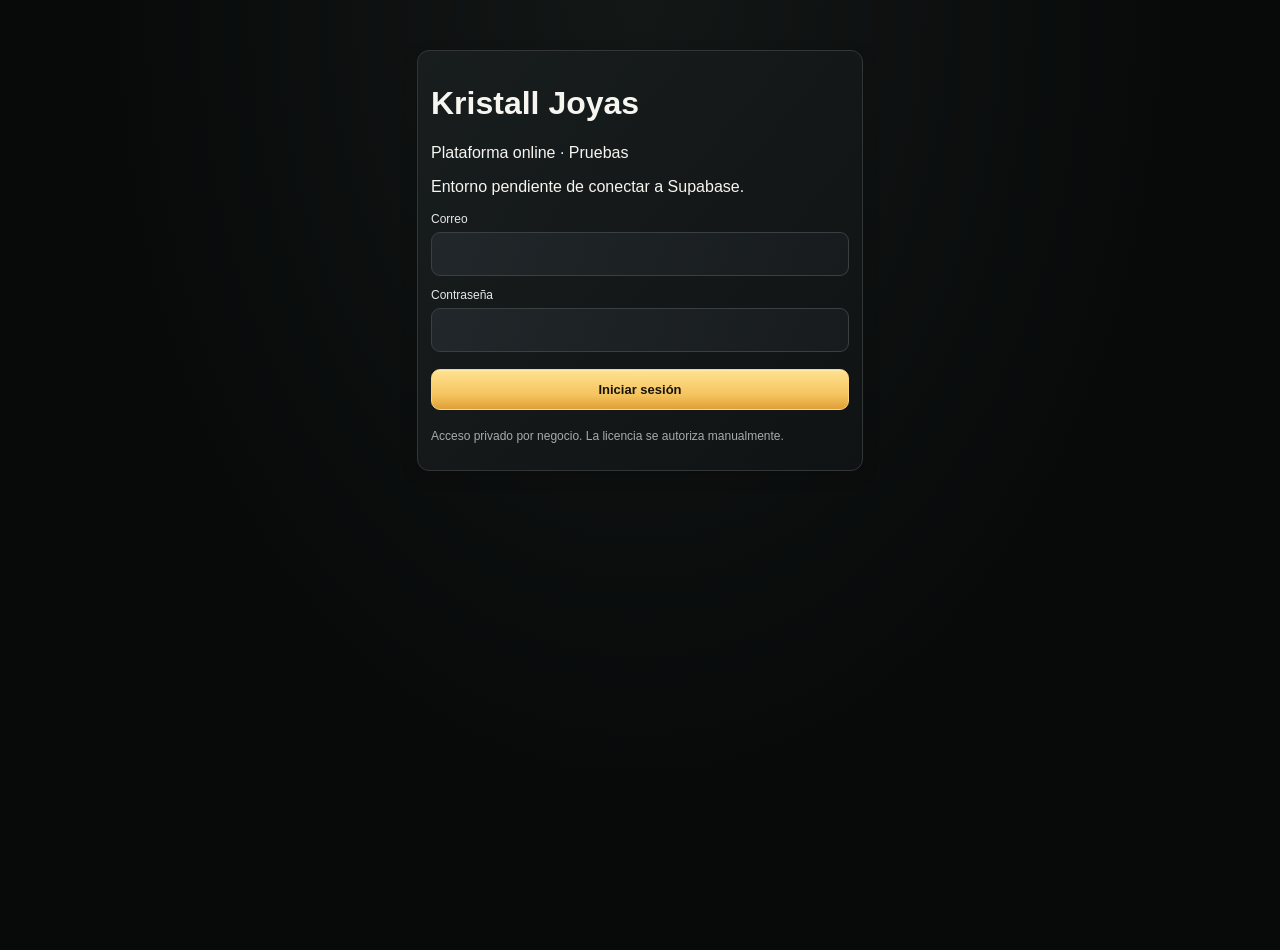
==== saas/index.html @ d8080d17 "Prepare isolated online SaaS trial with transactional Supabase access and manual licensing" ====
<!doctype html><html lang="es"><head><meta charset="utf-8"><meta name="viewport" content="width=device-width,initial-scale=1,viewport-fit=cover"><meta name="theme-color" content="#090909"><meta name="apple-mobile-web-app-capable" content="yes"><meta name="apple-mobile-web-app-status-bar-style" content="black-translucent"><meta name="apple-mobile-web-app-title" content="Kristall Joyas"><link rel="manifest" href="manifest.webmanifest"><link rel="apple-touch-icon" href="icon-192.png"><link rel="stylesheet" href="style.css"><title>Kristall Joyas · Créditos</title></head><body><div id="app"></div><script src="config.js" defer></script><script src="online.js" defer></script><script src="app.js" defer></script></body></html>
---- saas/style.css ----
:root{font-family:-apple-system,BlinkMacSystemFont,"Segoe UI",sans-serif;color:#f5f1e9;background:#090909;font-synthesis:none;--gold:#f1c968;--gold2:#b48b37;--panel:#1b1b1b;--muted:#aaa;--green:#48d98a;--red:#ff656a}*{box-sizing:border-box}body{margin:0}button,input,select,textarea{font:inherit}button{cursor:pointer}button:disabled{opacity:.4}#app{max-width:530px;margin:auto;min-height:100dvh;padding:env(safe-area-inset-top) 15px calc(94px + env(safe-area-inset-bottom))}.head{display:flex;align-items:center;justify-content:space-between;padding:18px 0}.head h1{font-size:18px;margin:0}.back,.gear{border:0;background:none;color:var(--gold);font-size:25px;padding:6px}.brand{text-align:center;margin:0 auto 18px}.brand img{width:155px;height:155px;object-fit:contain;border-radius:50%}.card{background:linear-gradient(135deg,#26221b,#151515);border:1px solid #3a3120;border-radius:15px;padding:16px;margin-bottom:12px}.total{border-color:#715725;text-align:center;padding:20px}.eyebrow,.muted{color:var(--muted);font-size:13px}.big{color:var(--gold);font-size:34px;font-weight:750;margin:5px 0}.gold{color:var(--gold)}.green{color:var(--green)}.red{color:var(--red)}.search{width:100%;background:#202020;border:1px solid #444;border-radius:12px;padding:13px;color:white;outline:none}.search:focus,input:focus,textarea:focus,select:focus{border-color:var(--gold)}.section-title{font-size:17px;color:var(--gold);margin:22px 0 12px}.client-row{display:flex;align-items:center;gap:10px;padding:13px 10px;background:#1b1b1b;border-bottom:1px solid #343434;width:100%;color:white;border-left:0;border-right:0;border-top:0;text-align:left}.client-row:first-child{border-radius:12px 12px 0 0}.client-row:last-child{border-radius:0 0 12px 12px}.avatar{background:linear-gradient(135deg,#7a5b24,#302714);color:#f9e3ac;border-radius:50%;width:38px;height:38px;display:grid;place-items:center;font-size:14px;flex-shrink:0}.grow{flex:1;min-width:0}.amount{font-weight:700;white-space:nowrap}.nav{position:fixed;bottom:0;left:0;right:0;background:#111;border-top:1px solid #383026;display:flex;justify-content:center;padding:8px 8px calc(9px + env(safe-area-inset-bottom));z-index:20}.nav-inner{max-width:530px;width:100%;display:flex}.nav button{width:33.33%;border:0;background:none;color:#aaa;display:flex;flex-direction:column;align-items:center;gap:2px;font-size:12px}.nav button.active{color:var(--gold)}.nav .symbol{font-size:25px}.field{margin:17px 0}.field label{display:block;margin-bottom:7px;font-size:14px}.field input,.field textarea,.field select{width:100%;padding:13px;background:#222;border:1px solid #414141;color:#fff;border-radius:10px;outline:none}.field textarea{min-height:72px;resize:vertical}.two{display:grid;grid-template-columns:1fr 1fr;gap:10px}.three{display:grid;grid-template-columns:repeat(3,1fr);gap:8px}.primary,.secondary,.dangerbtn{width:100%;padding:14px;border-radius:11px;font-weight:750;margin:6px 0}.primary{background:linear-gradient(#f9d77e,#d9a94c);color:#17120b;border:1px solid #f5cd6b}.secondary{background:#181818;color:var(--gold);border:1px solid #94702e}.dangerbtn{background:#261719;color:#ff8b8e;border:1px solid #79373b}.seg{display:flex;border:1px solid #424242;border-radius:12px;overflow:hidden;margin:14px 0}.seg button{flex:1;padding:13px 6px;background:#191919;border:0;color:#ddd}.seg button.selected{background:var(--gold);color:#18120a;font-weight:750}.summary{display:flex;justify-content:space-between;gap:8px}.summary>div{flex:1}.table-wrap{overflow-x:auto}.ledger{width:100%;border-collapse:collapse;font-size:12px}.ledger th{background:#242424;color:#aaa;text-align:left;font-weight:500;padding:11px 5px}.ledger td{padding:13px 5px;border-bottom:1px solid #333}.ledger td:nth-child(3),.ledger td:nth-child(4),.ledger th:nth-child(3),.ledger th:nth-child(4){text-align:right;white-space:nowrap}.ledger tr{cursor:pointer}.ledger .corrected{color:var(--gold);font-size:10px}.detail-row{display:flex;justify-content:space-between;gap:14px;padding:12px 0;border-bottom:1px solid #343434}.detail-row span:first-child{color:#aaa}.detail-row span:last-child{text-align:right}.hint{font-size:12px;color:#aaa;line-height:1.5}.selector{position:fixed;inset:0;background:#0e0e0e;z-index:50;overflow:auto;padding:calc(15px + env(safe-area-inset-top)) 14px 30px}.selector-bar{display:flex;gap:8px;align-items:center}.selector-bar input{flex:1;min-width:0}.selector-bar button{border:0;background:var(--gold);border-radius:9px;padding:13px;color:#17120b;font-weight:750}.notice{border:1px solid #655126;border-radius:10px;background:#292318;padding:12px;font-size:13px;line-height:1.45}.success{text-align:center;font-size:58px;color:var(--green);padding:20px 0 4px}.receipt{background:#101010;border:2px solid #c79b41;border-radius:13px;padding:18px 14px;margin:16px 0}.receipt-logo{display:block;width:105px;height:105px;object-fit:cover;border-radius:50%;margin:auto}.receipt h2{text-align:center;font-size:20px;margin:12px 0 4px}.receipt .ref{text-align:center;font-size:12px;color:#aaa;margin-bottom:20px}.receipt .detail-row{font-size:13px}.receipt .detail-row span:first-child{color:#d2c3a5}.receipt .foot{text-align:center;color:#dfc38b;font-size:12px;margin:20px 0 0}.mini{font-size:12px}.empty{text-align:center;color:#aaa;padding:35px 15px}.screen-title{display:flex;align-items:center;gap:10px}.badge{border:1px solid #856b34;color:var(--gold);border-radius:7px;padding:4px 7px;font-size:11px}.separator{height:1px;background:#393939;margin:15px 0}.topline{font-size:12px;color:#aaa;margin:8px 0 18px}a{color:var(--gold)}


/* Kristall premium mobile redesign — reference mockups */
:root{--gold:#f4c968;--gold2:#ad7725;--panel:#121718;--muted:#aeb1b5;--green:#2cdb88;--red:#ff4d5d}
body{background:radial-gradient(ellipse at 50% 0%,#131716 0%,#080a0a 60%);color:#f6f5f0}
#app{max-width:480px;padding:env(safe-area-inset-top) 17px calc(90px + env(safe-area-inset-bottom))}
.head{padding:13px 0 9px;min-height:54px}.head h1{font-size:16px;font-weight:680;letter-spacing:-.2px}.back{font-size:33px;font-weight:300}.gear{font-size:23px}
.brand{margin:0 auto 5px}.brand img{width:160px;height:160px;object-fit:cover;border-radius:50%;filter:drop-shadow(0 0 10px #c79b4130)}
.card{background:linear-gradient(130deg,#181d1e,#101314);border:1px solid #323637;border-radius:12px;padding:13px;margin-bottom:10px;box-shadow:0 5px 18px #0002}
.total{background:linear-gradient(120deg,#40351d,#22231e 64%,#171a18);border:1px solid #8c6b32;border-radius:13px;text-align:left;padding:14px 16px;margin-bottom:14px;position:relative}
.total:before{content:'♛';position:absolute;left:16px;top:31px;font-size:37px;color:#f3c45c;opacity:.85}
.total .eyebrow,.total .muted,.total .big{margin-left:54px}.total .eyebrow{font-size:12px;color:#f0dfba}.total .big{font-size:30px;line-height:1.15;margin-top:5px;margin-bottom:3px;font-weight:800;letter-spacing:.3px}.total .muted{font-size:12px;color:#eee0c1}
.search{background:linear-gradient(130deg,#202527,#171b1d);border:1px solid #3c4345;border-radius:10px;padding:12px 13px;font-size:14px}
.section-title{font-size:16px;margin:18px 0 10px;color:#f6c75e;font-weight:720}
.client-row{background:linear-gradient(115deg,#181d1e,#111516);border-bottom:1px solid #303536;min-height:54px;padding:8px 10px;font-size:13px}
.client-row:first-child{border-radius:10px 10px 0 0}.client-row:last-child{border-radius:0 0 10px 10px}
.avatar{background:linear-gradient(135deg,#a67d31,#503c1e);color:#fff2d3;width:34px;height:34px;font-size:13px;font-weight:650}
.client-row .amount{font-size:14px;color:#f8cb68}.client-row .gold:last-child{font-size:23px}
.nav{background:#0b0d0e;border-top:1px solid #38332a;padding:8px 7px calc(8px + env(safe-area-inset-bottom))}.nav button{font-size:11px;gap:1px}.nav .symbol{font-size:25px}.nav button.active .symbol{color:#1b1408;background:linear-gradient(#ffe090,#e9ad3e);border-radius:50%;width:35px;height:35px;display:grid;place-items:center}.nav button.active{font-weight:650}
.field{margin:12px 0}.field label{font-size:12px;margin-bottom:6px;color:#e8e8e8}.field input,.field textarea,.field select{background:linear-gradient(110deg,#21272a,#171b1d);border:1px solid #394044;border-radius:9px;padding:12px;font-size:14px}.field textarea{min-height:65px}
.primary,.secondary,.dangerbtn{padding:12px;border-radius:9px;font-size:13px;margin:5px 0}.primary{background:linear-gradient(180deg,#ffe292,#f4c35d 65%,#df9f37);border:1px solid #fbd47a;box-shadow:inset 0 1px #fff4c088;color:#1a1408}.secondary{background:linear-gradient(125deg,#161b1c,#0c1011);border:1px solid #a97e35;color:#f6cb6e}
.seg{margin:11px 0;border-color:#333b3c;border-radius:10px}.seg button{background:#14191a;font-size:13px;padding:11px 5px}.seg button.selected{background:linear-gradient(#ffe18b,#e5aa3f);color:#17120a}
.ledger{font-size:11px}.ledger th{background:#192022;padding:9px 5px;color:#c0c6c7}.ledger td{padding:12px 5px;border-bottom:1px solid #31383a;line-height:1.35}.ledger tbody tr:active{background:#431b1c}.ledger .corrected{color:#f6b96b}.ledger .muted{font-size:10px}.ledger td:nth-child(3){font-weight:700}.ledger td:nth-child(4){font-weight:650}
.detail-row{padding:11px 0;border-bottom:1px solid #30383a;font-size:13px}.detail-row span:first-child{color:#b6bdbe}.detail-row span:last-child{font-weight:560}
.big{font-size:30px;font-weight:800}.notice{background:#242119;border-color:#a7833b;color:#e8d9b6}.receipt{background:radial-gradient(ellipse at top,#252012,#090c0d 60%);border:1.5px solid #d3a448;border-radius:9px;padding:14px 12px}.receipt-logo{width:108px;height:108px}.receipt h2{font-size:18px}.receipt .detail-row{font-size:12px}.receipt .ref{color:#ebc980}
.success{font-size:65px;text-shadow:0 0 22px #1fff8a66}.empty{padding:22px 12px;font-size:13px}


/* Approved R3: stable iOS viewport and compact visual hierarchy */
html{-webkit-text-size-adjust:100%;text-size-adjust:100%;overflow-x:hidden}
body{overflow-x:hidden;min-width:0}
input,select,textarea{font-size:16px!important;max-width:100%;min-width:0}
button{touch-action:manipulation}
#app{width:100%;overflow-x:clip}
.brand{height:108px;margin:0 0 10px;display:flex;align-items:center;justify-content:center;position:relative;overflow:hidden;border:1px solid #4a391d;border-radius:11px;background:radial-gradient(ellipse at center,#2d2517 0%,#111412 46%,#0b0d0d 100%)}
.brand:before,.brand:after{content:'◇  ✧  ◇';position:absolute;top:37px;color:#b58a3d;opacity:.3;letter-spacing:7px;font-size:18px}
.brand:before{left:9px}.brand:after{right:9px}
.brand img{width:116px;height:104px;object-fit:contain;border-radius:0;position:relative;z-index:1;filter:drop-shadow(0 0 9px #d4ad5a45)}
.total{padding:12px 15px;margin-bottom:9px}.total:before{top:23px}.total .big{font-size:27px}
.section-title{margin:12px 0 7px}
.field input:focus,.field textarea:focus{outline:1px solid #d8a34e}
.price-suggestion{border:1px solid #b48b3e;background:linear-gradient(115deg,#30271a,#151b1a);border-radius:11px;padding:13px;margin:12px 0}
.price-suggestion .suggested{font-size:25px;color:#f5c768;font-weight:800;margin:5px 0}
.price-suggestion button{margin-top:8px}
.price-note{font-size:12px;color:#d8c8a6;margin-top:7px}
.modal-overlay{position:fixed;inset:0;z-index:90;background:#000b;display:grid;place-items:center;padding:18px}
.modal-panel{background:#151b1c;border:1px solid #c39545;border-radius:15px;max-width:430px;width:100%;padding:20px;box-shadow:0 12px 60px #000b}
.modal-panel h2{color:#f2c66a;font-size:19px;margin:0 0 12px}
.receipt{max-width:430px;margin:12px auto}.receipt-logo{width:135px;height:115px;object-fit:contain;border-radius:0}.receipt h2{margin:4px 0;font-size:17px}


/* R4: hero de marca sin marco literal; ornamentos de marca de agua */
.brand{height:175px;margin:0 0 7px;border:0;border-radius:0;background:radial-gradient(ellipse at center,#29231a 0%,#131716 54%,transparent 79%);overflow:hidden}
.brand:before,.brand:after{content:'✧ ◇ ✦ ◇ ✧';top:72px;font-family:Georgia,serif;letter-spacing:9px;font-size:21px;color:#f3dba4;opacity:.16;white-space:nowrap}
.brand:before{left:-30px}.brand:after{right:-30px}
.brand img{width:190px;height:174px;object-fit:contain;border:0;filter:drop-shadow(0 0 15px #d4a95765)}
.total{margin-top:0}
.whatsapp{display:block;width:100%;border-radius:10px;border:1px solid #65dc99;background:linear-gradient(180deg,#27b967,#138b4d);color:white;font-weight:750;padding:14px 12px;font-size:15px;margin:8px 0;box-shadow:0 5px 18px #1bb46c30}
.toast-kristall{position:fixed;z-index:999;top:calc(18px + env(safe-area-inset-top));left:50%;transform:translateX(-50%);width:min(90vw,400px);padding:15px 18px;border-radius:12px;border:1px solid #d5a855;background:#17211e;color:#f8dca0;box-shadow:0 14px 40px #000b;text-align:center;font-size:15px;font-weight:650}


/* Inicio R5: protagonista el logotipo, sin marcos ni iconos decorativos */
.brand{height:220px!important;width:100%;margin:0 auto 8px!important;border:none!important;border-radius:0!important;background:radial-gradient(ellipse 75% 56% at 50% 51%,#27231b 0%,#141816 58%,transparent 100%)!important;overflow:hidden;isolation:isolate}
.brand:before,.brand:after{content:''!important;position:absolute;top:18px!important;bottom:12px;width:35%;height:auto;opacity:.16!important;pointer-events:none;background:repeating-radial-gradient(ellipse at center,transparent 0 16px,#bd9650 17px 18px,transparent 19px 31px);filter:blur(1.2px);mask-image:linear-gradient(to right,#000,transparent)}
.brand:before{left:0!important;right:auto!important}
.brand:after{right:0!important;left:auto!important;transform:scaleX(-1)}
.brand img{display:block;width:255px!important;height:255px!important;max-width:none;object-fit:contain!important;border:0!important;border-radius:0!important;position:relative;z-index:2;filter:drop-shadow(0 0 16px #e2b65a35)!important;mask-image:radial-gradient(ellipse 50% 50% at 50% 50%,#000 57%,rgba(0,0,0,.9) 73%,transparent 100%)}
.head{min-height:42px!important;padding:5px 0 2px!important}
.total{margin-bottom:8px!important}
.section-title{margin:10px 0 6px!important}


/* Inicio aprobado: estilos propios */
#app:has(.home-page){padding-left:12px;padding-right:12px}
.home-hero{height:250px;position:relative;margin:0 -12px;background:radial-gradient(ellipse at center,#30200b,#090909 75%);overflow:hidden}
.home-hero:before{content:"";position:absolute;inset:0;background:radial-gradient(circle at 20% 30%,#f7c76a77 1px,transparent 6px),radial-gradient(circle at 70% 50%,#e6b35788 1px,transparent 5px);background-size:71px 59px,93px 87px;opacity:.65}
.home-hero .home-gear{position:absolute;right:14px;top:5px;z-index:6;background:none;border:0;color:#ffda78;font-size:28px}
.home-hero .brand{height:250px!important;background:transparent!important;margin:0!important;display:flex;align-items:center;justify-content:center}
.home-hero .brand:before{content:""!important;left:-10%!important;top:18px!important;width:47%;height:165px;opacity:.8!important;background:linear-gradient(135deg,transparent 20%,#e6b75b 21%,transparent 22%),linear-gradient(35deg,transparent 45%,#f7d78b 46%,transparent 47%),linear-gradient(160deg,transparent 55%,#c18b35 56%,transparent 57%),radial-gradient(ellipse,#ac782f,transparent 70%);clip-path:polygon(0 28%,48% 0,100% 25%,90% 72%,48% 100%,0 68%);filter:drop-shadow(0 0 10px #f4c66d)}
.home-hero .brand:after{content:""!important;left:auto!important;right:-18%!important;top:128px!important;width:76%;height:82px;opacity:.7!important;transform:rotate(-7deg);background:repeating-radial-gradient(ellipse at 15% 105%,transparent 0 8px,#e4ad4d 9px,transparent 11px 16px);border-radius:50%}
.brand-logo{position:relative;z-index:3;display:flex;align-items:center;flex-direction:column;text-align:center;transform:translateY(-5px)}
.brand-gem{font:23px Georgia,serif;color:#f8ce6d;line-height:18px;height:46px}
.brand-gem span{display:block;font-size:48px;line-height:28px}
.brand-script{font-family:"Snell Roundhand","Brush Script MT","Apple Chancery",cursive;font-style:italic;font-size:clamp(47px,12vw,65px);color:#f9d575;line-height:1.1;text-shadow:0 0 14px #b7873a}
.brand-joyas{display:flex;align-items:center;gap:9px;font:25px Georgia,serif;letter-spacing:2px;color:#ffe1a0}
.brand-joyas i{width:32px;height:2px;background:#f6cc71}
.brand-city{color:#f4c96a;font-size:13px;letter-spacing:1px;margin-top:4px}
.brand-ribbon{position:absolute;bottom:13px;left:-10%;width:120%;height:55px;border-bottom:2px solid #c58c33;border-radius:50%;transform:rotate(-3deg)}
.home-page .total{text-align:center!important;margin:0 2px 10px!important;padding:13px 10px!important;border:1.5px solid #f7cc69;border-radius:14px;background:radial-gradient(ellipse at center,#0b0c0c 20%,#4b3010 80%,#9d6827 125%);box-shadow:inset 0 0 18px #b9853999}
.home-page .total .eyebrow{font-size:12px;color:#f7eddb}
.home-page .total .big{font-size:clamp(33px,9vw,43px);color:#ffdb80;margin:4px 0}
.home-page .total .muted{font-size:15px;color:#f7f0e5}


.home-search-wrap{position:relative;margin:0 2px 9px}
.home-search-wrap>span{position:absolute;top:6px;left:14px;font-size:27px;color:#e2b865}
.home-search-wrap .search{padding:12px 12px 12px 45px;border-radius:15px;background:linear-gradient(110deg,#0e161b,#14202a);border:1px solid #465159}
.home-section{display:flex;justify-content:space-between;align-items:center;margin:8px 3px 6px}
.home-section .section-title{font:22px Georgia,serif;color:#f7cb71;margin:0!important}
.home-section>span{color:#a8a9ae;font-size:12px}
.home-page #client-results{display:flex;flex-direction:column;gap:5px}
.home-page .client-row{border:1px solid #62451e;border-left:5px solid #e8ad41;border-radius:12px!important;background:linear-gradient(110deg,#30200d,#0b1114 76%);min-height:61px;padding:8px 9px;gap:10px}
.home-page .client-row.paid-up{background:linear-gradient(110deg,#22272b,#0c1215 76%);border-color:#31383b;border-left-color:#94999b}
.home-page .avatar{width:42px;height:42px;background:linear-gradient(140deg,#d99b33,#68410e);border:1.5px solid #ffd06a;color:#fff8e9;font-size:15px;font-weight:700;box-shadow:0 0 10px #c58a3755}
.home-page .paid-up .avatar{background:linear-gradient(135deg,#4a4e52,#171b1d);border-color:#9da0a3;box-shadow:none}
.home-page .client-info{flex:1;min-width:0;display:flex;flex-direction:column;gap:4px}
.home-page .client-name{font-size:14px;color:#fff;white-space:nowrap;overflow:hidden;text-overflow:ellipsis}
.home-page .client-status{align-self:flex-start;background:linear-gradient(#ffe08a,#d7a13b);color:#181008;border-radius:14px;font-size:9px;font-weight:800;padding:2px 8px}
.home-page .paid-up .client-status{background:linear-gradient(#797e82,#474c50);color:#fff}
.home-page .client-row .amount{font-size:15px;color:#ffcf68}
.home-page .client-row .amount.zero{color:#a8acb1}
.home-page .client-chevron{color:#f4c669;font-size:25px}
#app:has(.home-page) .nav{background:radial-gradient(ellipse at top,#34200d,#0a0a0a 78%);border-top:1px solid #bd8c3e;border-radius:18px 18px 0 0}
#app:has(.home-page) .nav button{color:#e7e0d5;gap:5px}
#app:has(.home-page) .nav .symbol{display:grid;place-items:center;width:46px;height:46px;border-radius:50%;background:linear-gradient(140deg,#ffe28e,#e1a635);color:#161008;font-size:31px;font-weight:800;box-shadow:0 0 12px #d5a03e44}
#app:has(.home-page) .nav button.active{color:#ffd375;font-weight:700}
#app:has(.home-page) .nav button.active:after{content:"";width:65px;height:3px;background:#edb848;border-radius:3px}


/* Inicio v1.7: diamante de fondo, personas y versión */
.home-hero .brand-diamond{position:absolute;z-index:1;top:22px;left:-21px;width:min(49vw,240px);height:200px;opacity:.95;filter:drop-shadow(0 0 19px #efb75688);transform:rotate(-10deg);pointer-events:none}
.home-hero .brand-diamond svg{width:100%;height:100%;display:block}
.home-hero .brand:before{opacity:.12!important}
.home-hero .brand-logo{z-index:4}
.home-settings{position:absolute;z-index:8;right:8px;top:5px;display:flex;flex-direction:column;align-items:center;gap:1px}
.home-settings .home-gear{position:static!important;display:block;padding:0 5px;line-height:1.1}
.home-version{font-size:9px;line-height:1.2;color:#e7c77f;letter-spacing:.15px;text-shadow:0 1px 3px #000;white-space:nowrap}
#app:has(.home-page) .nav .symbol svg{display:block;width:28px;height:28px}
@media(max-width:390px){.home-hero .brand-diamond{width:49vw;left:-25px;top:28px}}


/* Inicio v1.8: fondo artístico independiente, sin diamante CSS ni líneas sintéticas */
.home-hero{background:#070605 url('./hero-luxury.svg') center center/cover no-repeat!important}
.home-hero:before{display:none!important}
.home-hero .brand:before,.home-hero .brand:after,.home-hero .brand-ribbon,.home-hero .brand-diamond{display:none!important}
.home-hero .brand{background:transparent!important}
.home-hero .brand-logo{z-index:4;filter:drop-shadow(0 3px 7px #000) drop-shadow(0 0 3px #000)}
.home-hero .brand-script{font-family:"Snell Roundhand","Apple Chancery","Brush Script MT",cursive!important;font-weight:500;letter-spacing:-1.2px}
.home-page .total{background:radial-gradient(ellipse at 50% 60%,#080a09 13%,#3b270e 72%,#b78032 135%)!important;position:relative;overflow:hidden}
.home-page .total:before,.home-page .total:after{content:""!important;display:block!important;position:absolute;bottom:-44px;left:-12%;width:55%;height:110px;border:0!important;border-top:1px solid #e8b456a8!important;border-radius:50%;transform:rotate(15deg);opacity:.85!important;pointer-events:none}
.home-page .total:after{left:auto;right:-12%;transform:rotate(-15deg)}


/* Inicio v1.9: boceto aprobado como capa visual, controles y saldos HTML reales */
.home-hero{background-image:url('./hero-kristall.jpg'),url('./hero-luxury.svg')!important;background-position:center top!important;background-size:100% 100%!important;background-repeat:no-repeat!important;height:auto!important;aspect-ratio:1024/380!important;min-height:0!important}
.home-hero .brand{display:none!important}
.home-settings{top:12px;right:13px}
.home-settings .home-gear{width:42px;height:42px;font-size:0!important;cursor:pointer}
.home-settings .home-gear:focus-visible{outline:2px solid #ffd675;outline-offset:2px}
.home-version{display:none!important}
.home-page .total{background:linear-gradient(110deg,#5a320d,#0c0a08 35%,#0c0a08 65%,#5a320d)!important;box-shadow:inset 0 0 20px #e5ac4c66,0 0 5px #b88030!important;border:1.5px solid #f6c35e!important;min-height:104px;display:flex;flex-direction:column;align-items:center;justify-content:center}
.home-page .total:before,.home-page .total:after{bottom:-66px!important;opacity:.42!important}
.home-page .total .eyebrow,.home-page .total .big,.home-page .total .muted{position:relative;z-index:2;margin-left:0!important}
@media(min-width:480px){.home-hero{max-height:185px}}


/* Inicio v1.10: botón de configuración real y versión visible */
.home-settings{top:8px!important;right:8px!important;gap:3px!important;z-index:12!important}
.home-settings .home-gear{display:grid!important;place-items:center!important;width:44px!important;height:44px!important;padding:0!important;border:1px solid #f7d477!important;border-radius:13px!important;background:linear-gradient(145deg,#4c3516,#100d08 75%)!important;box-shadow:0 3px 9px #000d,inset 0 1px 2px #ffe3a755,0 0 9px #e6b24a55!important;color:#ffe29a!important;font-size:27px!important;line-height:1!important;text-shadow:0 1px 3px #000!important;-webkit-appearance:none;appearance:none;touch-action:manipulation}
.home-settings .home-gear:active{transform:scale(.93);background:linear-gradient(145deg,#73501b,#231508)!important}
.home-settings .home-gear:focus-visible{outline:2px solid #fff2bf!important;outline-offset:3px!important}
.home-settings .home-version{display:block!important;position:relative;z-index:13;padding:2px 5px;border-radius:5px;background:#0b0809e8;color:#f9d68a;font-size:9px;font-weight:700;letter-spacing:0;text-align:center;white-space:nowrap;text-shadow:0 1px 2px #000}

/* Opción A aprobada: iconos decorativos pequeños, sin alterar campos ni cálculos */
#movement-form .three .field label{display:flex;align-items:center;gap:5px;white-space:nowrap;font-size:clamp(10px,2.8vw,14px)}
#movement-form .jewel-field-icon{display:inline-flex;align-items:center;justify-content:center;flex:none;font-size:17px;line-height:1;filter:drop-shadow(0 1px 2px #000)}
#movement-form .jewel-price-icon{font-size:13px;letter-spacing:-1px;color:#f8cc6d}

/* Iconos vectoriales dorados: reemplazan emojis del sistema iOS */
#movement-form .jewel-field-icon{width:23px;height:23px;flex:0 0 23px;color:#e9b951;filter:drop-shadow(0 0 2px #bd812c77)}
#movement-form .jewel-field-icon svg{display:block;width:100%;height:100%;fill:#d49a36;fill-opacity:.16;stroke:#f5c963;stroke-width:1.65;stroke-linecap:round;stroke-linejoin:round}
#movement-form .jewel-price-icon{width:37px;flex-basis:37px}
#movement-form .three .field label{gap:3px;font-size:clamp(10px,2.7vw,13px)}

/* v1.12: ilustraciones doradas con volumen, sin emojis de iOS */
#movement-form .jewel-field-icon{width:27px;height:27px;flex:0 0 27px;filter:drop-shadow(0 1px 2px #b77a2866)}
#movement-form .jewel-price-icon{width:46px;flex-basis:46px}
#movement-form .jewel-field-icon svg{width:100%;height:100%;stroke:none;fill:none}
#movement-form .three .field label{gap:2px;font-size:clamp(10px,2.6vw,13px)}
/* Mantener proporciones naturales del encabezado y evitar estiramiento forzado */
.home-hero{background-size:100% auto!important;aspect-ratio:520/193!important}

/* v1.13: ilustraciones aprobadas directamente desde el PNG subido a GitHub */
#movement-form .jewel-art{display:inline-block!important;vertical-align:middle;width:28px;height:29px;flex:0 0 28px;background-image:url('./6E4E9DAF-8B80-4511-925D-C35BF8AB4A71.png');background-repeat:no-repeat;background-size:300% auto;filter:none!important}
#movement-form .jewel-art-scale{background-position:left top}
#movement-form .jewel-art-bar{background-position:center top}
#movement-form .jewel-art-price{width:45px;flex-basis:45px;background-size:300% auto;background-position:right top}
#movement-form .three .field label{gap:3px;font-size:clamp(10px,2.7vw,13px)}

/* v1.14: boceto aprobado: iconos junto a etiquetas, recortados sin texto incrustado */
#movement-form .three .field label{display:flex;align-items:center;gap:5px;white-space:nowrap;font-size:clamp(10px,2.7vw,13px);min-height:28px}
#movement-form .jewel-art{display:block!important;width:29px!important;height:23px!important;flex:0 0 29px!important;background-size:300% auto!important;background-repeat:no-repeat!important;overflow:hidden!important;filter:none!important}
#movement-form .jewel-art-scale{background-position:0 0!important}
#movement-form .jewel-art-bar{background-position:50% 0!important}
#movement-form .jewel-art-price{width:38px!important;flex-basis:38px!important;background-position:100% 0!important}

/* v1.15: cada icono tiene un recorte independiente, sin textos ni iconos vecinos */
#movement-form .three{grid-template-columns:repeat(3,minmax(0,1fr));width:100%;min-width:0}
#movement-form .three .field{min-width:0}
#movement-form .three .field input{min-width:0;max-width:100%;box-sizing:border-box}
#movement-form .three .field label{min-width:0;display:flex;align-items:center;gap:4px;white-space:nowrap;font-size:clamp(10px,2.65vw,13px)}
#movement-form .jewel-art{display:inline-block!important;width:29px!important;height:24px!important;flex:0 0 29px!important;background-repeat:no-repeat!important;background-size:contain!important;background-position:center center!important;filter:none!important}
#movement-form .jewel-art-scale{background-image:url('./icon-peso.svg')!important}
#movement-form .jewel-art-bar{background-image:url('./icon-quilates.svg')!important}
#movement-form .jewel-art-price{background-image:url('./icon-precio.svg')!important;width:41px!important;flex-basis:41px!important}

/* v1.16: iOS Safari no renderiza imagen externa dentro de SVG usado como fondo. Usar PNG original directamente. */
#movement-form .jewel-art{background-image:url('./6E4E9DAF-8B80-4511-925D-C35BF8AB4A71.png')!important;background-repeat:no-repeat!important;background-size:300% auto!important;background-position-y:0!important;display:inline-block!important;opacity:1!important;visibility:visible!important}
#movement-form .jewel-art-scale{background-position:0% 0%!important}
#movement-form .jewel-art-bar{background-position:50% 0%!important}
#movement-form .jewel-art-price{background-position:100% 0%!important}

/* v1.17: etiquetas con imagen HTML real, no fondos CSS ni SVG externo */
#movement-form .three .field label{display:flex;align-items:center;gap:4px;white-space:nowrap;font-size:clamp(10px,2.6vw,13px)}
#movement-form .jewel-clip{display:inline-block;position:relative;width:32px;height:28px;flex:0 0 32px;overflow:hidden;vertical-align:middle}
#movement-form .jewel-clip img{position:absolute;display:block!important;width:300px!important;height:auto!important;max-width:none!important;top:-8px;opacity:1!important;visibility:visible!important;pointer-events:none}
#movement-form .jewel-clip-scale img{left:-2px}
#movement-form .jewel-clip-bar img{left:-104px}
#movement-form .jewel-clip-price{width:46px;flex-basis:46px}
#movement-form .jewel-clip-price img{left:-204px}

/* v1.18: tres archivos PNG independientes con transparencia real */
#movement-form .three .field label{display:flex;align-items:center;gap:4px;white-space:nowrap;min-width:0;font-size:clamp(10px,2.65vw,13px)}
#movement-form .jewel-final{display:block!important;object-fit:contain;object-position:center;width:28px!important;height:29px!important;max-width:28px!important;flex:0 0 28px;min-width:0;opacity:1!important;visibility:visible!important}
#movement-form .jewel-final-price{width:42px!important;max-width:42px!important;flex-basis:42px}
#movement-form .three{display:grid;grid-template-columns:repeat(3,minmax(0,1fr));gap:12px}
#movement-form .three .field{min-width:0}
#movement-form .three .field input{width:100%;min-width:0;box-sizing:border-box}

/* Kristall v1.19 — selector y avisos visuales */
.method-trigger{display:flex;align-items:center;justify-content:space-between;width:100%;min-height:52px;padding:12px 16px;text-align:left;background:#1e2428;color:#f6f2e8;border:1px solid #3b4147;border-radius:12px;font:inherit}
.method-chevron{font-size:24px;color:#f2c46c;line-height:1}
.kristall-modal-overlay{position:fixed;inset:0;z-index:99999;display:flex;align-items:center;justify-content:center;padding:24px;background:rgba(0,0,0,.76);backdrop-filter:blur(5px);-webkit-backdrop-filter:blur(5px)}
.kristall-modal-panel{width:min(100%,390px);max-height:min(85vh,680px);overflow-y:auto;box-sizing:border-box;padding:24px 20px 18px;background:linear-gradient(145deg,#20201c,#101515 75%);border:1px solid #b88a3b;border-radius:20px;box-shadow:0 22px 65px #000b;color:#f4f0e9}
.kristall-modal-panel h3{margin:0 0 16px;text-align:center;color:#f5ca78;font-size:21px}
.kristall-modal-panel p{margin:0 0 22px;color:#eee9e1;line-height:1.55;text-align:center;font-size:16px}
.kristall-modal-actions{display:grid;gap:10px}
.kristall-modal-button{width:100%;min-height:48px;border-radius:11px;border:1px solid #b88a3b;background:#171d1e;color:#f4c56f;font-weight:700;font-size:16px}
.kristall-modal-button.primary-modal{background:linear-gradient(#ffe39a,#e9af47);color:#24190c;border-color:#eac36b}
.kristall-method-option{display:flex;justify-content:space-between;align-items:center;width:100%;min-height:51px;padding:10px 13px;background:transparent;color:#f3eee5;border:0;border-bottom:1px solid #41403a;text-align:left;font-size:16px}
.kristall-method-option.active{color:#ffd47c;background:#8a632b25;font-weight:700}
.kristall-method-option span:last-child{color:#ffd47c;font-size:21px}
.kristall-modal-panel .method-cancel{margin-top:18px}

/* Kristall v1.20 — calendario propio, móvil y accesible */
.date-trigger{display:flex;align-items:center;justify-content:center;gap:10px;width:100%;min-height:52px;padding:12px 9px;background:#1e2428;color:#f4f0e9;border:1px solid #3b4147;border-radius:12px;font:inherit;font-size:16px;white-space:nowrap}
.date-trigger-icon{color:#f3c66f;font-size:20px}
.kristall-calendar-panel{padding:22px 18px 18px;max-width:390px}
.kristall-calendar-panel h3{margin-bottom:16px}
.kristall-calendar-top{display:flex;align-items:center;justify-content:space-between;gap:8px;margin-bottom:16px}
.calendar-month{color:#f5cb79;text-transform:capitalize;font-size:18px;text-align:center}
.calendar-arrow{width:43px;height:43px;border:1px solid #956f37;border-radius:12px;background:#151b1c;color:#ffd17b;font-size:30px;line-height:1}
.kristall-calendar-grid{display:grid;grid-template-columns:repeat(7,minmax(0,1fr));gap:5px;text-align:center}
.calendar-weekday{padding:9px 0;color:#a7a29a;font-size:12px;font-weight:700}
.calendar-day{aspect-ratio:1;min-width:0;border:1px solid transparent;border-radius:12px;background:transparent;color:#f6f0e6;font:inherit;font-size:16px}
.calendar-day.today{border-color:#ae8849}
.calendar-day.selected{background:linear-gradient(#ffe49b,#e7ad43);color:#22190d;font-weight:800;border-color:#f8d17e}
.kristall-calendar-footer{display:grid;grid-template-columns:1fr 1fr;gap:10px;margin-top:20px}
.kristall-calendar-footer .kristall-modal-button:first-child{background:linear-gradient(#ffe49b,#e7ad43);color:#21170b}
@media(max-width:360px){.kristall-calendar-panel{padding:18px 12px}.kristall-calendar-grid{gap:2px}.calendar-day{font-size:14px}}

/* Banner compartido para todos los comprobantes */
.receipt{padding:0 0 14px;overflow:hidden}
.receipt-banner{display:block;width:100%;height:auto;aspect-ratio:2.9/1;object-fit:cover;object-position:center;border-radius:7px 7px 0 0}
.receipt h2,.receipt .ref,.receipt .detail-row,.receipt .notice,.receipt .foot{margin-left:14px;margin-right:14px}
.receipt h2{margin-top:14px}
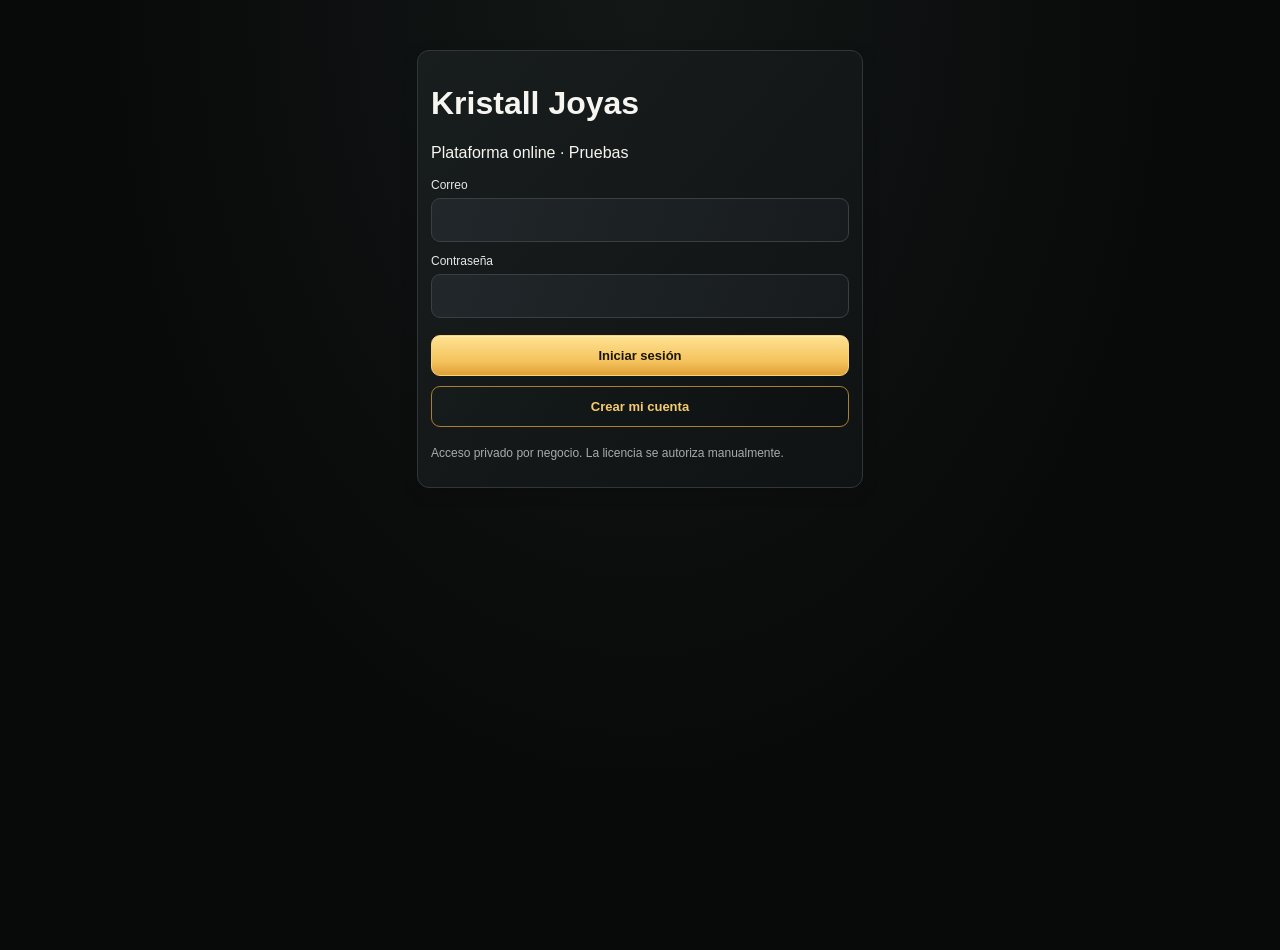
==== commit 74179fe9: "Connect private SaaS trial to Supabase and verify transactional access on live PostgreSQL" ====
--- a/saas/index.html
+++ b/saas/index.html
@@ -1 +1 @@
-<!doctype html><html lang="es"><head><meta charset="utf-8"><meta name="viewport" content="width=device-width,initial-scale=1,viewport-fit=cover"><meta name="theme-color" content="#090909"><meta name="apple-mobile-web-app-capable" content="yes"><meta name="apple-mobile-web-app-status-bar-style" content="black-translucent"><meta name="apple-mobile-web-app-title" content="Kristall Joyas"><link rel="manifest" href="manifest.webmanifest"><link rel="apple-touch-icon" href="icon-192.png"><link rel="stylesheet" href="style.css"><title>Kristall Joyas · Créditos</title></head><body><div id="app"></div><script src="config.js" defer></script><script src="online.js" defer></script><script src="app.js" defer></script></body></html>
+<!doctype html><html lang="es"><head><meta charset="utf-8"><meta name="viewport" content="width=device-width,initial-scale=1,viewport-fit=cover"><meta name="theme-color" content="#090909"><meta name="apple-mobile-web-app-capable" content="yes"><meta name="apple-mobile-web-app-status-bar-style" content="black-translucent"><meta name="apple-mobile-web-app-title" content="Kristall Joyas"><link rel="manifest" href="manifest.webmanifest"><link rel="apple-touch-icon" href="icon-192.png"><link rel="stylesheet" href="style.css"><title>Kristall Joyas · SaaS de prueba</title></head><body><div id="app"></div><script src="config.js" defer></script><script src="online.js" defer></script><script src="app.js" defer></script></body></html>
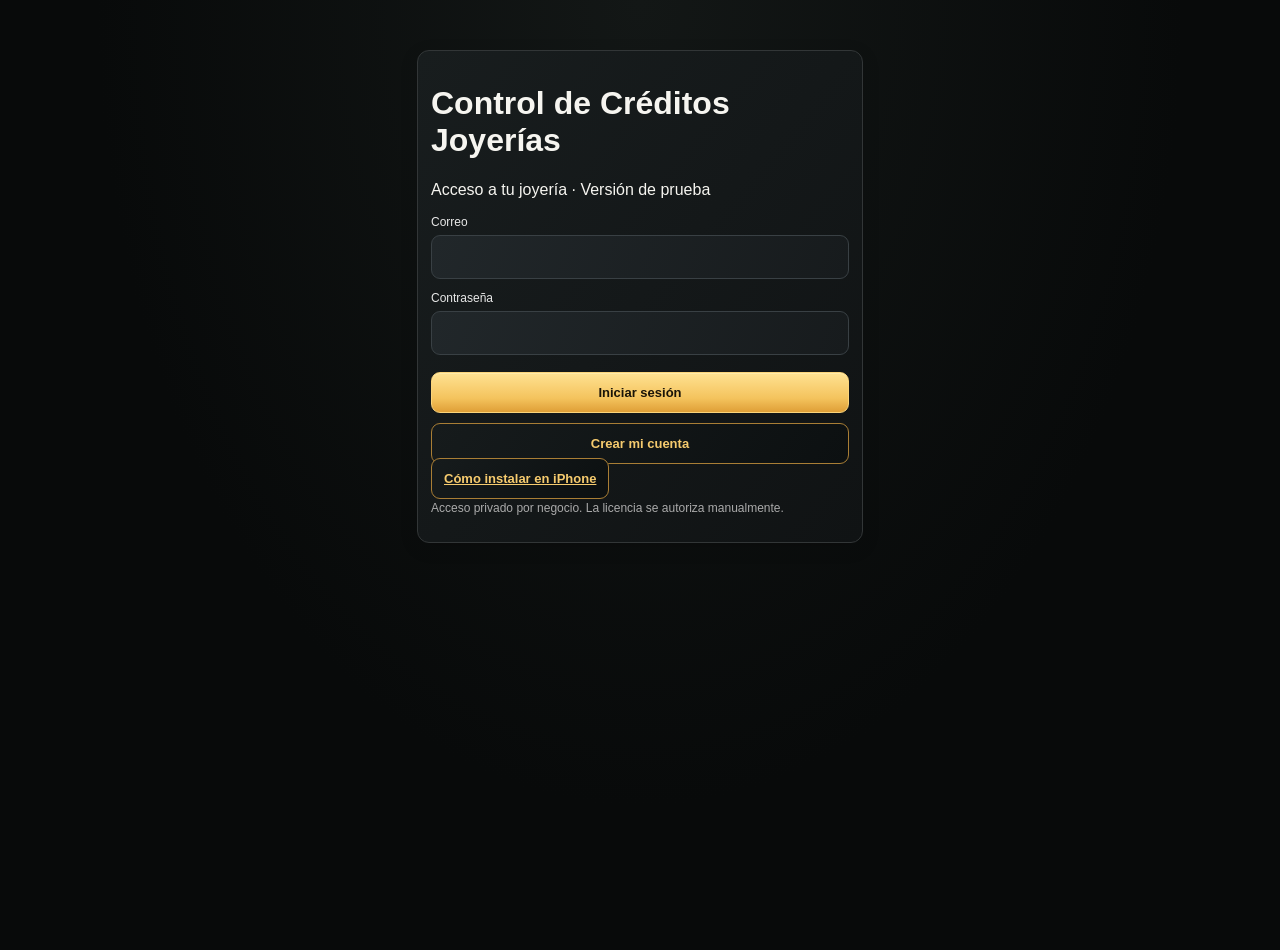
==== commit e5b35e97: "Separate platform entry and add owner customer-trial walkthrough and iPhone installation guide" ====
--- a/saas/index.html
+++ b/saas/index.html
@@ -1 +1 @@
-<!doctype html><html lang="es"><head><meta charset="utf-8"><meta name="viewport" content="width=device-width,initial-scale=1,viewport-fit=cover"><meta name="theme-color" content="#090909"><meta name="apple-mobile-web-app-capable" content="yes"><meta name="apple-mobile-web-app-status-bar-style" content="black-translucent"><meta name="apple-mobile-web-app-title" content="Kristall Joyas"><link rel="manifest" href="manifest.webmanifest"><link rel="apple-touch-icon" href="icon-192.png"><link rel="stylesheet" href="style.css"><title>Kristall Joyas · SaaS de prueba</title></head><body><div id="app"></div><script src="config.js" defer></script><script src="online.js" defer></script><script src="app.js" defer></script></body></html>
+<!doctype html><html lang="es"><head><meta charset="utf-8"><meta name="viewport" content="width=device-width,initial-scale=1,viewport-fit=cover"><meta name="theme-color" content="#090909"><meta name="apple-mobile-web-app-capable" content="yes"><meta name="apple-mobile-web-app-status-bar-style" content="black-translucent"><meta name="apple-mobile-web-app-title" content="Créditos Joyerías"><link rel="manifest" href="manifest.webmanifest"><link rel="apple-touch-icon" href="platform-192.png"><link rel="stylesheet" href="style.css"><title>Control de Créditos Joyerías</title></head><body><div id="app"></div><script src="config.js" defer></script><script src="online.js" defer></script><script src="app.js" defer></script></body></html>
